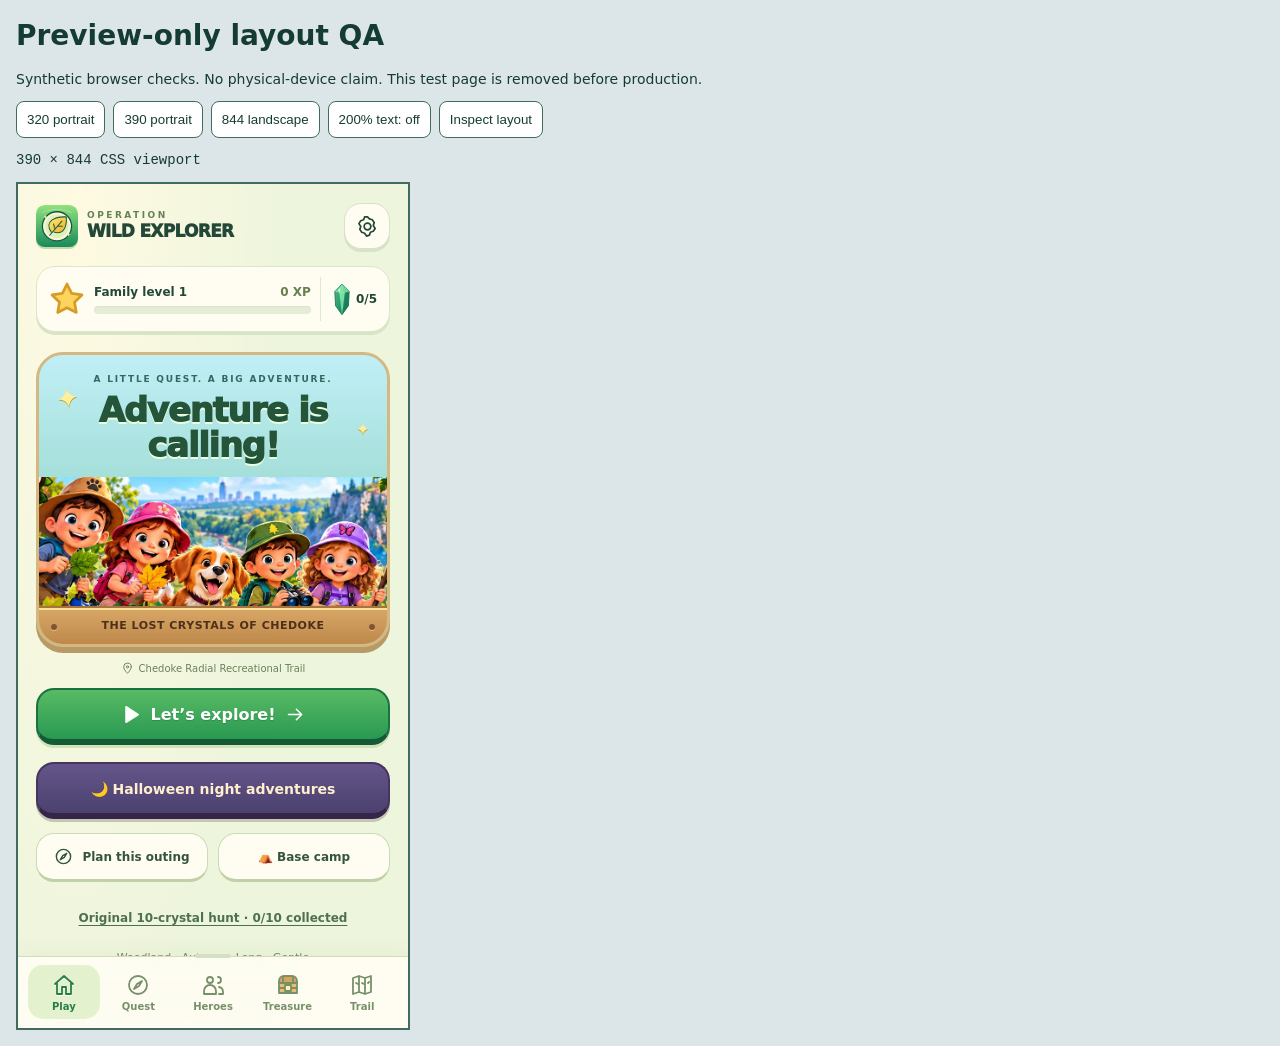
==== public/qa-layout-preview.html @ 316881e0 "Add hands-on adventures, more players and Halloween costumes (3.2.0 preview)" ====
<!doctype html>
<html lang="en"><meta charset="utf-8"><meta name="viewport" content="width=device-width,initial-scale=1"><title>Wild Explorer preview layout QA</title>
<style>body{margin:16px;font:14px system-ui;background:#dce5e8;color:#153c32}nav{display:flex;gap:8px;flex-wrap:wrap}button{padding:10px;border:1px solid #426b60;border-radius:8px;background:white;color:#153c32}iframe{display:block;margin-top:12px;border:2px solid #426b60;background:white;max-width:none}pre{white-space:pre-wrap}</style>
<h1>Preview-only layout QA</h1><p>Synthetic browser checks. No physical-device claim. This test page is removed before production.</p>
<nav><button data-size="320,740">320 portrait</button><button data-size="390,844">390 portrait</button><button data-size="844,390">844 landscape</button><button id="text">200% text: off</button><button id="inspect">Inspect layout</button></nav>
<pre id="report">390 × 844 CSS viewport</pre><iframe id="game" title="Wild Explorer test viewport" src="./index.html" width="390" height="844"></iframe>
<script>
const frame=document.getElementById('game'),report=document.getElementById('report');let large=false,observer;
function applyText(){const d=frame.contentDocument,w=frame.contentWindow;if(!d?.body)return;const entries=[...d.querySelectorAll('body *')].filter(e=>e instanceof w.HTMLElement);const sizes=entries.map(e=>[e,w.getComputedStyle(e).fontSize]);for(const [e,size] of sizes){if(large&&!e.hasAttribute('data-qa-base')){e.dataset.qaBase=e.style.fontSize;e.style.fontSize=(parseFloat(size)*2)+'px';}else if(!large&&e.hasAttribute('data-qa-base')){e.style.fontSize=e.dataset.qaBase;e.removeAttribute('data-qa-base');}}}
frame.addEventListener('load',()=>{observer?.disconnect();observer=new MutationObserver(applyText);observer.observe(frame.contentDocument.body,{childList:true,subtree:true});applyText();});
document.querySelectorAll('[data-size]').forEach(b=>b.onclick=()=>{const [width,height]=b.dataset.size.split(',');frame.width=width;frame.height=height;report.textContent=`${width} × ${height} CSS viewport`;});
document.getElementById('text').onclick=()=>{large=!large;document.getElementById('text').textContent='200% text: '+(large?'on':'off');applyText();};
document.getElementById('inspect').onclick=()=>{const w=frame.contentWindow,d=frame.contentDocument,width=d.documentElement.clientWidth;const overflow=[...d.querySelectorAll('body *')].filter(e=>{const r=e.getBoundingClientRect(),s=w.getComputedStyle(e);return r.width&&r.height&&s.visibility!=='hidden'&&s.display!=='none'&&!e.closest('[hidden]')&&!e.classList.contains('skip')&&(r.right>width+1||r.left < -1);}).map(e=>({tag:e.tagName,id:e.id,cls:e.className?.baseVal??e.className,text:e.textContent.slice(0,90)}));report.textContent=JSON.stringify({viewport:[w.innerWidth,w.innerHeight],contentWidth:width,documentWidth:d.documentElement.scrollWidth,enlargedText:large,overflow},null,2);};
</script></html>
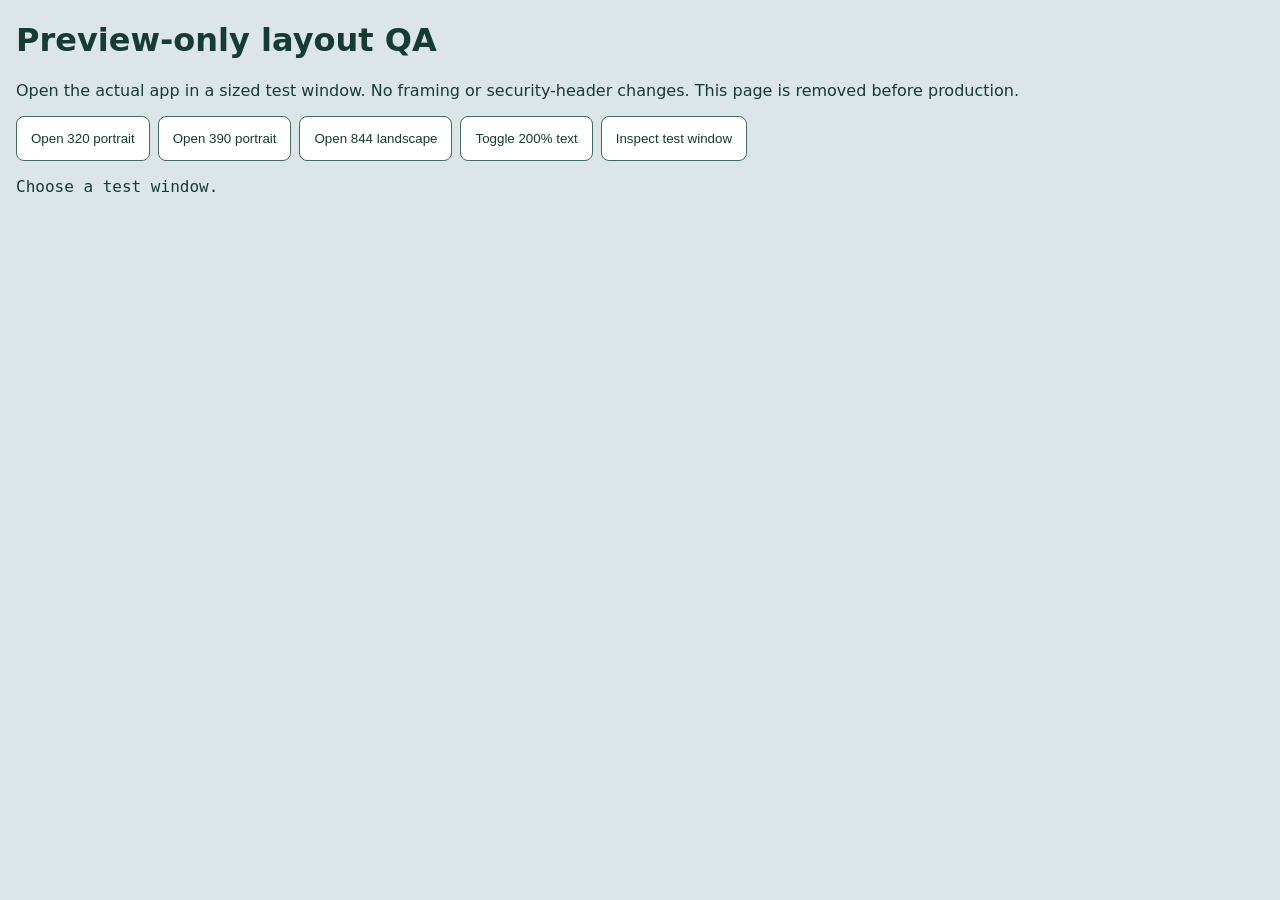
==== commit 99864453: "Use popup windows for temporary preview layout QA without changing frame protection" ====
--- a/public/qa-layout-preview.html
+++ b/public/qa-layout-preview.html
@@ -1,14 +1 @@
-<!doctype html>
-<html lang="en"><meta charset="utf-8"><meta name="viewport" content="width=device-width,initial-scale=1"><title>Wild Explorer preview layout QA</title>
-<style>body{margin:16px;font:14px system-ui;background:#dce5e8;color:#153c32}nav{display:flex;gap:8px;flex-wrap:wrap}button{padding:10px;border:1px solid #426b60;border-radius:8px;background:white;color:#153c32}iframe{display:block;margin-top:12px;border:2px solid #426b60;background:white;max-width:none}pre{white-space:pre-wrap}</style>
-<h1>Preview-only layout QA</h1><p>Synthetic browser checks. No physical-device claim. This test page is removed before production.</p>
-<nav><button data-size="320,740">320 portrait</button><button data-size="390,844">390 portrait</button><button data-size="844,390">844 landscape</button><button id="text">200% text: off</button><button id="inspect">Inspect layout</button></nav>
-<pre id="report">390 × 844 CSS viewport</pre><iframe id="game" title="Wild Explorer test viewport" src="./index.html" width="390" height="844"></iframe>
-<script>
-const frame=document.getElementById('game'),report=document.getElementById('report');let large=false,observer;
-function applyText(){const d=frame.contentDocument,w=frame.contentWindow;if(!d?.body)return;const entries=[...d.querySelectorAll('body *')].filter(e=>e instanceof w.HTMLElement);const sizes=entries.map(e=>[e,w.getComputedStyle(e).fontSize]);for(const [e,size] of sizes){if(large&&!e.hasAttribute('data-qa-base')){e.dataset.qaBase=e.style.fontSize;e.style.fontSize=(parseFloat(size)*2)+'px';}else if(!large&&e.hasAttribute('data-qa-base')){e.style.fontSize=e.dataset.qaBase;e.removeAttribute('data-qa-base');}}}
-frame.addEventListener('load',()=>{observer?.disconnect();observer=new MutationObserver(applyText);observer.observe(frame.contentDocument.body,{childList:true,subtree:true});applyText();});
-document.querySelectorAll('[data-size]').forEach(b=>b.onclick=()=>{const [width,height]=b.dataset.size.split(',');frame.width=width;frame.height=height;report.textContent=`${width} × ${height} CSS viewport`;});
-document.getElementById('text').onclick=()=>{large=!large;document.getElementById('text').textContent='200% text: '+(large?'on':'off');applyText();};
-document.getElementById('inspect').onclick=()=>{const w=frame.contentWindow,d=frame.contentDocument,width=d.documentElement.clientWidth;const overflow=[...d.querySelectorAll('body *')].filter(e=>{const r=e.getBoundingClientRect(),s=w.getComputedStyle(e);return r.width&&r.height&&s.visibility!=='hidden'&&s.display!=='none'&&!e.closest('[hidden]')&&!e.classList.contains('skip')&&(r.right>width+1||r.left < -1);}).map(e=>({tag:e.tagName,id:e.id,cls:e.className?.baseVal??e.className,text:e.textContent.slice(0,90)}));report.textContent=JSON.stringify({viewport:[w.innerWidth,w.innerHeight],contentWidth:width,documentWidth:d.documentElement.scrollWidth,enlargedText:large,overflow},null,2);};
-</script></html>
+<!doctype html><html lang="en"><meta charset="utf-8"><meta name="viewport" content="width=device-width,initial-scale=1"><title>Wild Explorer preview layout QA</title><style>body{margin:16px;font:16px system-ui;background:#dce5e8;color:#153c32}nav{display:flex;gap:8px;flex-wrap:wrap}button{padding:14px;border:1px solid #426b60;border-radius:8px;background:white;color:#153c32}pre{white-space:pre-wrap}</style><h1>Preview-only layout QA</h1><p>Open the actual app in a sized test window. No framing or security-header changes. This page is removed before production.</p><nav><button data-size="320,740">Open 320 portrait</button><button data-size="390,844">Open 390 portrait</button><button data-size="844,390">Open 844 landscape</button><button id="text">Toggle 200% text</button><button id="inspect">Inspect test window</button></nav><pre id="report">Choose a test window.</pre><script src="./qa-layout-preview.js"></script></html>
